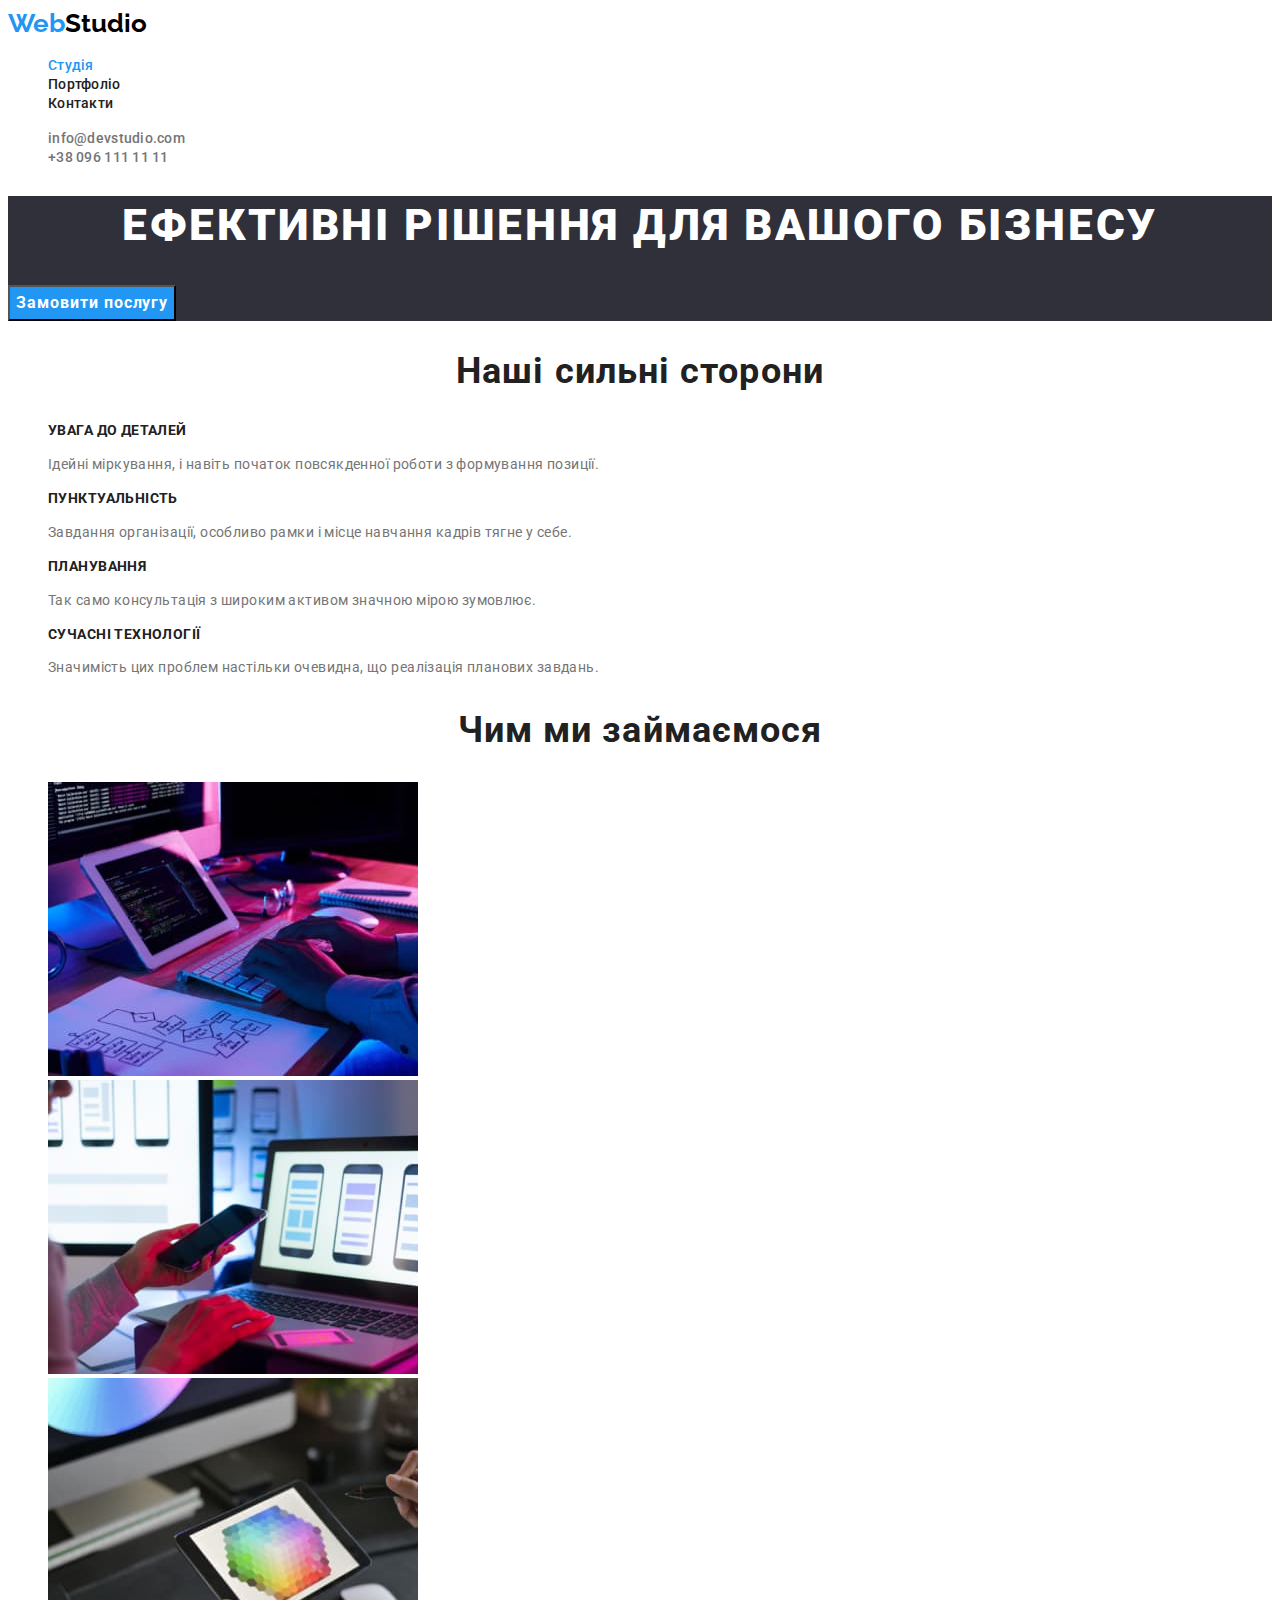
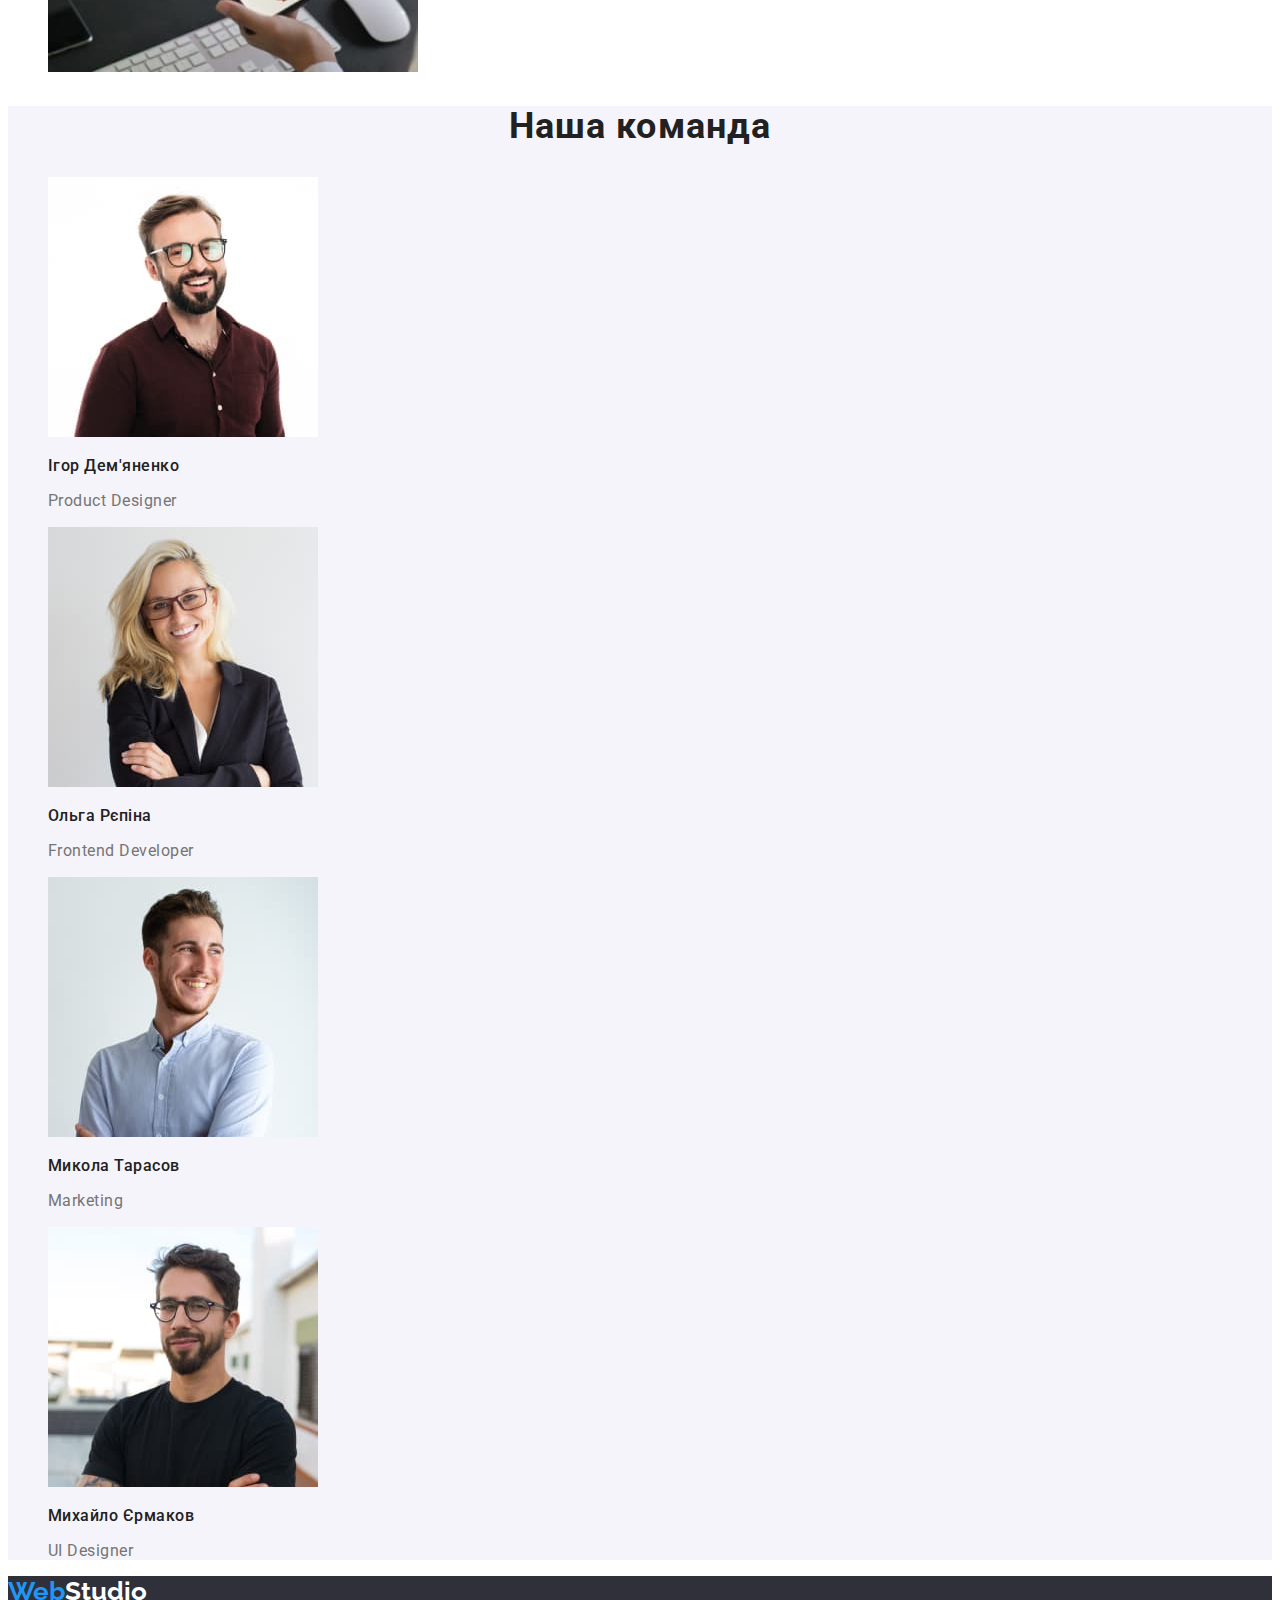
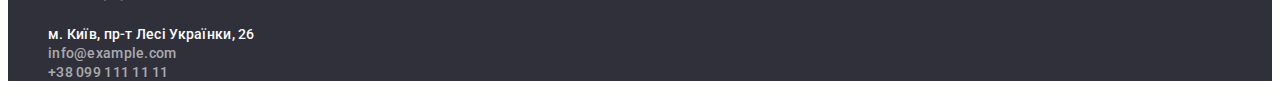
==== index.html @ 5c640a8a "clone" ====
<!DOCTYPE html>
<html lang="uk">
  <head>
    <meta charset="UTF-8" />
    <meta http-equiv="X-UA-Compatible" content="IE=edge" />
    <meta name="viewport" content="width=device-width, initial-scale=1.0" />
    <title>Студія</title>
    <link
      href="https://fonts.googleapis.com/css2?family=Raleway:wght@700&family=Roboto:wght@400;500;700;900&display=swap"
      rel="stylesheet"
    />
    <link rel="stylesheet" href="./css/style.css" />
  </head>
  <body>
    <!-- HEADER -->
    <header class="header">
      <nav class="header-nav">
        <!-- ЛОГО -->
        <a class="logo" href="./index.html"><span class="blue">Web</span>Studio</a>

        <!-- НАВІГАЦІЙНИЙ СПИСОК -->
        <ul class="nav-list">
          <li class="nav-item"><a class="nav-link current" href="">Студія</a></li>
          <li class="nav-item">
            <a class="nav-link" href="./portfolio.html">Портфоліо </a>
          </li>
          <li class="nav-item"><a class="nav-link" href="">Контакти</a></li>
        </ul>
      </nav>

      <!-- ПОСИЛАННЯ АУТЕНТИФІКАЦІЇ -->
      <ul class="auth-list">
        <li class="auth-item">
          <a class="auth-link" href="mailto:info@devstudio.com">info@devstudio.com</a>
        </li>
        <li class="auth-item">
          <a class="auth-link" href="tel:+380961111111">+38 096 111 11 11</a>
        </li>
      </ul>
    </header>
    <!-- HEADER END -->
    <main>
      <!-- ГЕРОЙ -->
      <section class="hero">
        <h1 class="hero-title">Ефективні рішення для вашого бізнесу</h1>
        <button class="hero-button" type="button">Замовити послугу</button>
      </section>

      <!-- СИЛЬНІ СТОРОНИ -->
      <section class="section">
        <h2 class="section-title">Наші сильні сторони</h2>
        <ul class="pros-list">
          <li class="pros-item">
            <h3 class="pros-title">увага до деталей</h3>
            <p class="pros-text">
              Ідейні міркування, і навіть початок повсякденної роботи з формування позиції.
            </p>
          </li>
          <li class="pros-item">
            <h3 class="pros-title">пунктуальність</h3>
            <p class="pros-text">
              Завдання організації, особливо рамки і місце навчання кадрів тягне у себе.
            </p>
          </li>
          <li class="pros-item">
            <h3 class="pros-title">планування</h3>
            <p class="pros-text">Так само консультація з широким активом значною мірою зумовлює.</p>
          </li>
          <li class="pros-item">
            <h3 class="pros-title">сучасні технології</h3>
            <p class="pros-text">
              Значимість цих проблем настільки очевидна, що реалізація планових завдань.
            </p>
          </li>
        </ul>
      </section>

      <!-- ЧИМ ЗАЙМАЄМОСЬ -->
      <section class="section">
        <h2 class="section-title">Чим ми займаємося</h2>
        <ul class="work-list">
          <li class="work-item">
            <img
              class="work-img"
              src="./images/index/keyboard1.jpg"
              alt="Программіст друкує код на клавіатурі"
              width="370"
              height="294"
            />
          </li>
          <li class="work-item">
            <img
              class="work-img"
              src="./images/index/phone-laptop2.jpg"
              alt="Людина тримає смартфон у лівій руці та свайпає по тачпаду правою рукою"
              width="370"
              height="294"
            />
          </li>
          <li class="work-item">
            <img
              class="work-img"
              src="./images/index/table3.jpg"
              alt="Дизайнер тримає планшет в лівій руці та вибирає колір на палітрі стілусом"
              width="370"
              height="294"
            />
          </li>
        </ul>
      </section>

      <!-- НАША КОМАНДА -->
      <section class="section bg-light">
        <h2 class="section-title">Наша команда</h2>
        <ul class="team-list">
          <li class="team-item">
            <img
              class="team-img"
              src="./images/index/igor1.jpg"
              alt="Фото Ігоря Дем'яненко"
              width="270"
              height="260"
            />
            <h3 class="team-title">Ігор Дем'яненко</h3>
            <p class="team-text">Product Designer</p>
          </li>
          <li class="team-item">
            <img
              class="team-img"
              src="./images/index/olga2.jpg"
              alt="Фото Ольги Рєпіної"
              width="270"
              height="260"
            />
            <h3 class="team-title">Ольга Рєпіна</h3>
            <p class="team-text">Frontend Developer</p>
          </li>
          <li class="team-item">
            <img
              class="team-img"
              src="./images/index/mikola3.jpg"
              alt="Фото Миколи Тарасова"
              width="270"
              height="260"
            />
            <h3 class="team-title">Микола Тарасов</h3>
            <p class="team-text">Marketing</p>
          </li>
          <li class="team-item">
            <img
              class="team-img"
              src="./images/index/mihaylo4.jpg"
              alt="Фото Михайла Єрмакова"
              width="270"
              height="260"
            />
            <h3 class="team-title">Михайло Єрмаков</h3>
            <p class="team-text">UI Designer</p>
          </li>
        </ul>
      </section>
    </main>

    <!-- FOOTER -->
    <footer class="footer">
      <a class="logo color-white" href=""><span class="blue">Web</span>Studio</a>
      <address class="footer-address">
        <ul class="nav-list">
          <li class="nav-item">
            <a
              class="nav-link color-white"
              href="https://www.google.com.ua/maps/place/%D0%B1%D1%83%D0%BB.+%D0%9B%D0%B5%D1%81%D0%B8+%D0%A3%D0%BA%D1%80%D0%B0%D0%B8%D0%BD%D0%BA%D0%B8,+26,+%D0%9A%D0%B8%D0%B5%D0%B2,+02000/@50.4265847,30.537711,17.5z/data=!4m5!3m4!1s0x40d4cf0e033ecbe9:0x57a4dffefec77da0!8m2!3d50.4265807!4d30.5383858?hl=ru"
              >м. Київ, пр-т Лесі Українки, 26
            </a>
          </li>
          <li class="nav-item">
            <a class="nav-link color-rgba" href="mailto:info@example.com">info@example.com</a>
          </li>
          <li class="nav-item">
            <a class="nav-link color-rgba" href="tel:+380991111111">+38 099 111 11 11</a>
          </li>
        </ul>
      </address>
    </footer>
    <!-- FOOTER END-->
  </body>
</html>
---- css/style.css ----
:root {
  --main-color: #212121;
  --secondary-color: #757575;
  --active-color: #2196f3;
  --white-color: #ffffff;
  --link-color-rgba: rgba(255, 255, 255, 0.6);
  --bg-dark: #2f303a;
  --bg-light: #f5f4fa;
}
body {
  color: var(--main-color);
  font-family: 'Roboto', sans-serif;
}

/* INDEX.HTML */

/* HEADER */
.header {
}
.header-nav {
}
.logo {
  color: #000000;
  font-family: 'Raleway', sans-serif;

  font-weight: 700;
  font-size: 26px;
  line-height: 1.2;

  text-decoration: none;
}
.blue {
  color: var(--active-color);
}
.nav-list {
  list-style: none;
}
.nav-item {
}
.nav-link {
  font-weight: 500;
  font-size: 14px;
  line-height: 1.15;
  letter-spacing: 0.02em;

  color: var(--main-color);

  text-decoration: none;
}
.nav-list .nav-link.current {
  color: var(--active-color);
}
.nav-link:hover,
.nav-link:focus {
  color: var(--active-color);
}
.auth-list {
  list-style: none;
}
.auth-item {
}
.auth-link {
  font-weight: 500;
  font-size: 14px;
  line-height: 1.14;
  letter-spacing: 0.02em;

  color: var(--secondary-color);

  text-decoration: none;
}
.auth-link:hover,
.auth-link:focus {
  color: var(--active-color);
}

/* ГЕРОЙ */
.hero {
  background-color: var(--bg-dark);
}
.hero-title {
  font-weight: 900;
  font-size: 44px;
  line-height: 1.36;

  text-align: center;
  letter-spacing: 0.06em;
  text-transform: uppercase;

  color: var(--white-color);
}
.hero-button {
  font-family: inherit;
  font-weight: 700;
  font-size: 16px;
  line-height: 1.9;
  letter-spacing: 0.06em;

  color: var(--white-color);
  background-color: var(--active-color);

  cursor: pointer;
}

/* СИЛЬНІ СТОРОНИ */

/* яке повторюється */
.section {
}
.section-title {
  font-weight: 700;
  font-size: 36px;
  line-height: 1.16;
  text-align: center;
  letter-spacing: 0.03em;
}
/* ////яке повторюється */

.pros-list {
  list-style: none;
}
.pros-item {
}
.pros-title {
  font-weight: 700;
  font-size: 14px;
  line-height: 1.14;
  letter-spacing: 0.03em;
  text-transform: uppercase;
}
.pros-text {
  font-size: 14px;
  line-height: 1.71;

  letter-spacing: 0.03em;

  color: var(--secondary-color);
}

/* ЧИМ ЗАЙМАЄМОСЬ */
.work-list {
  list-style: none;
}
.work-item {
}
.work-img {
}

/* НАША КОМАНДА */
.bg-light {
  background-color: var(--bg-light);
}
.team-list {
  list-style: none;
}
.team-item {
}
.team-img {
}
.team-title {
  font-weight: 500;
  font-size: 16px;
  line-height: 1.18;
  letter-spacing: 0.03em;
}
.team-text {
  font-size: 16px;
  line-height: 1.18;
  letter-spacing: 0.03em;

  color: var(--secondary-color);
}

/* FOOTER */

.footer {
  background-color: var(--bg-dark);
}
.color-white {
  color: var(--white-color);
}
.color-rgba {
  color: var(--link-color-rgba);
}
.footer-address {
  font-style: normal;
}
/* END ///INDEX.HTML */

/* PORTFOLIO.HTML */

/* Фільтр */

.filter-list {
  list-style: none;
}
.filter-item {
}
.filter-btn {
  font-family: inherit;
  font-weight: 500;
  font-size: 16px;
  line-height: 1.62;

  background-color: var(--bg-light);

  text-align: center;
  letter-spacing: 0.03em;

  cursor: pointer;
}
.filter-btn:hover,
.filter-btn:focus {
  color: var(--white-color);
  background-color: var(--active-color);
}
/* Приклади проектів */
.projects-list {
  list-style: none;
}
.projects-item {
}
.projects-link {
  font-weight: 700;
  font-size: 18px;
  line-height: 2;

  letter-spacing: 0.06em;
  text-decoration: none;

  color: var(--main-color);
}
.projects-img {
}
.projects-title {
  font-weight: 700;
  font-size: 18px;
  line-height: 2;

  letter-spacing: 0.06em;
}
.projects-text {
  font-weight: 400;
  font-size: 16px;
  line-height: 1.9;

  letter-spacing: 0.03em;

  color: var(--secondary-color);
}
/* END //PORTFOLIO.HTML */
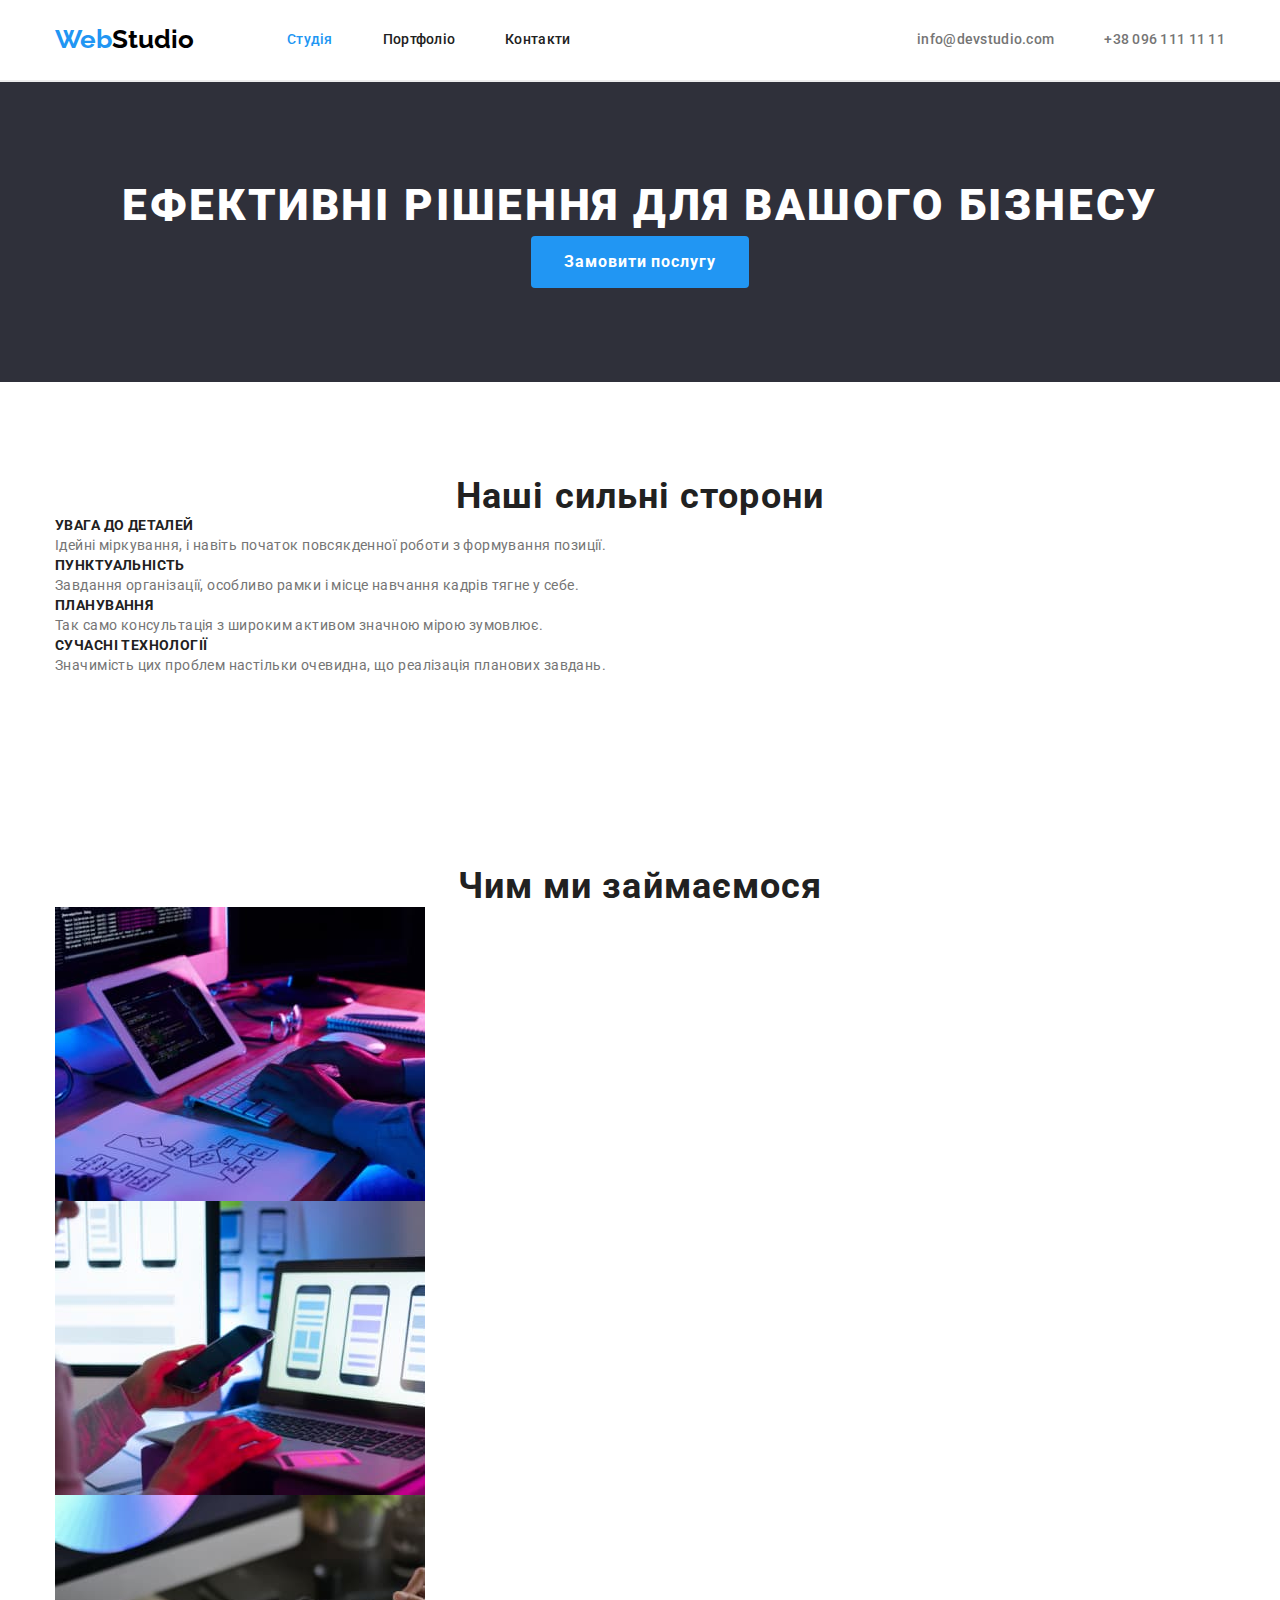
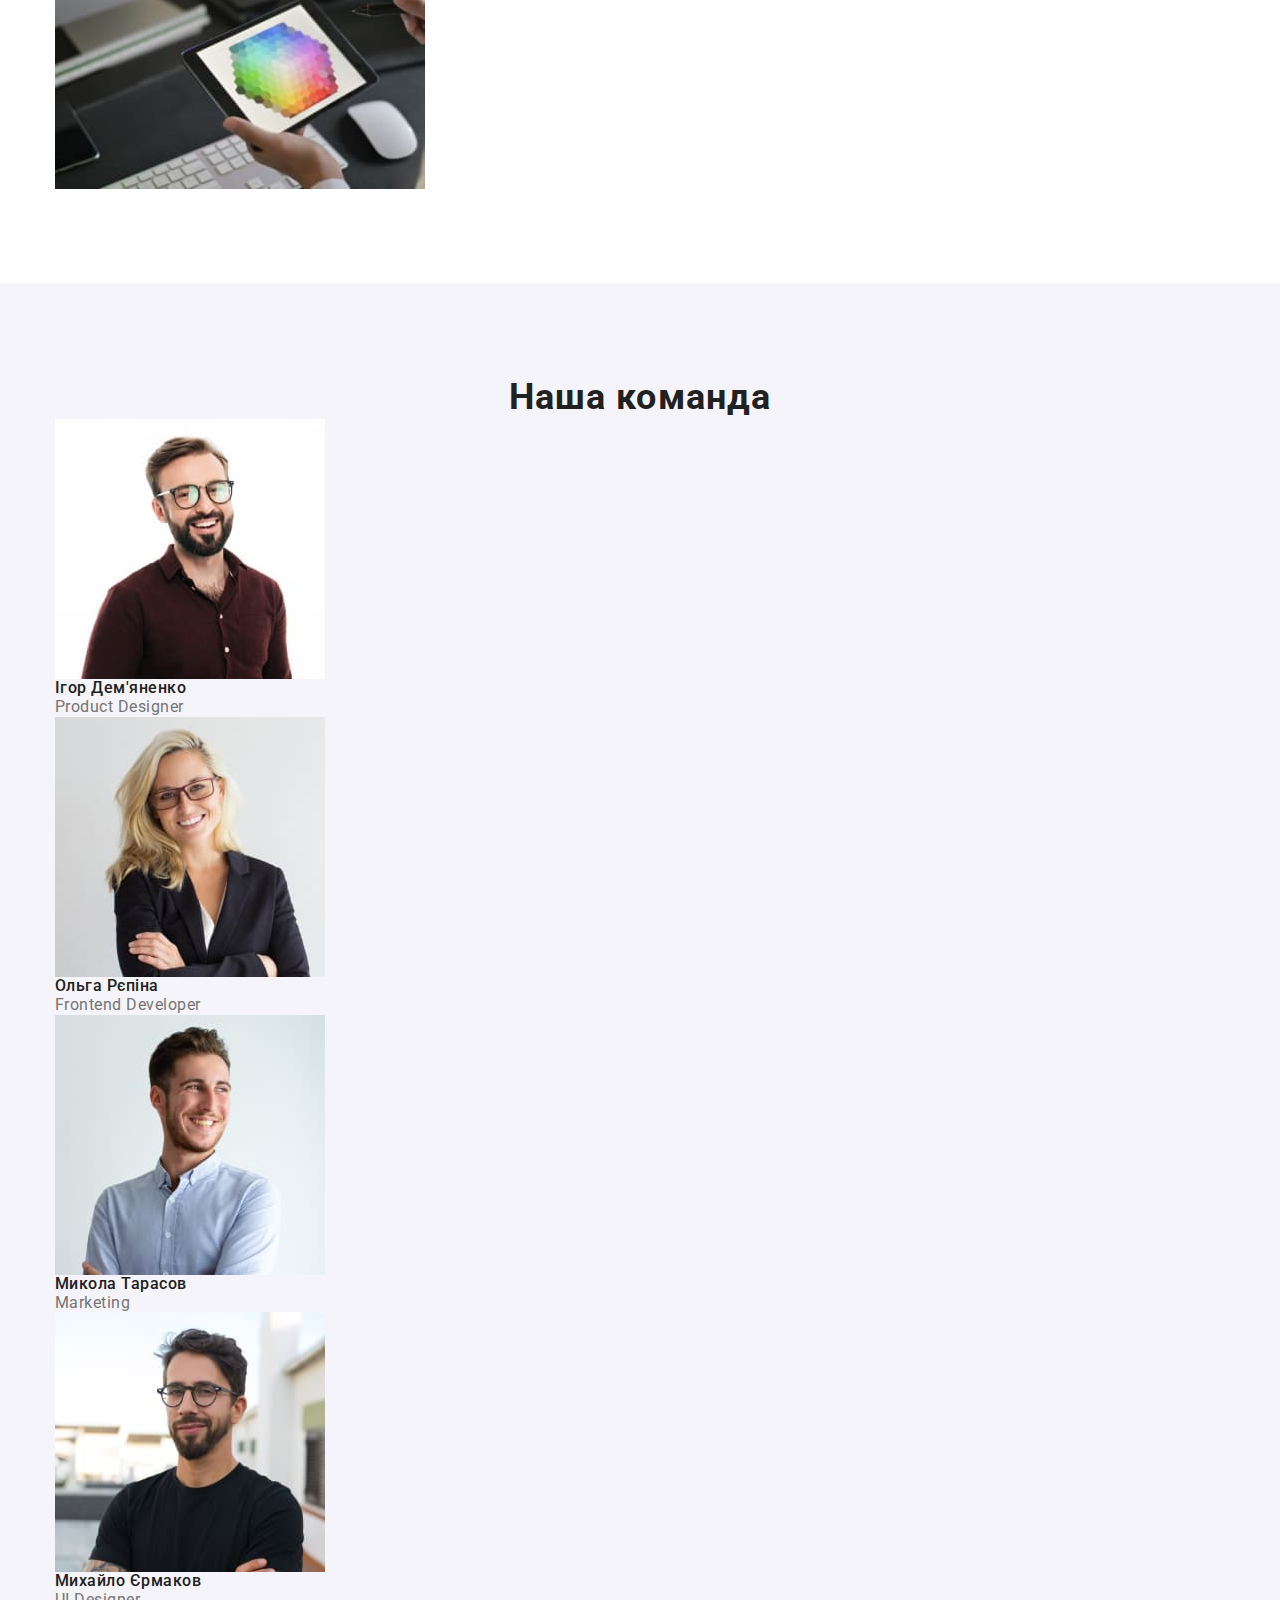
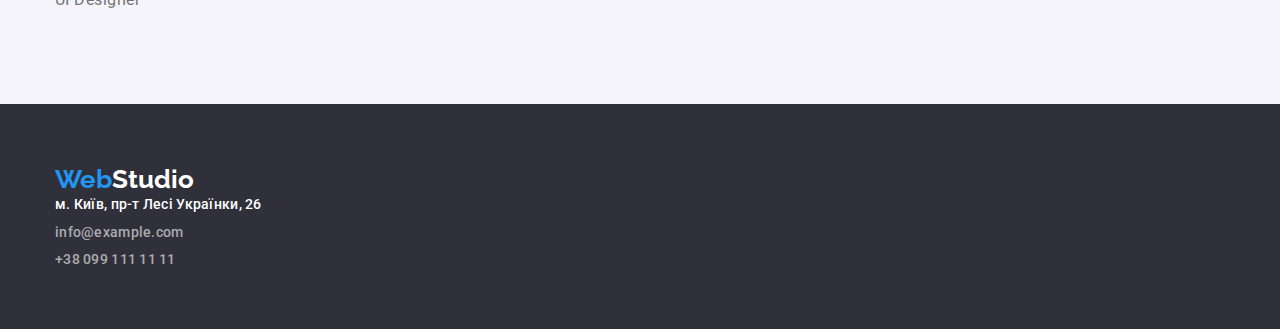
==== commit 6200326a: "starting hw 3" ====
--- a/index.html
+++ b/index.html
@@ -9,178 +9,200 @@
       href="https://fonts.googleapis.com/css2?family=Raleway:wght@700&family=Roboto:wght@400;500;700;900&display=swap"
       rel="stylesheet"
     />
+    <link
+      rel="stylesheet"
+      href="https://cdnjs.cloudflare.com/ajax/libs/modern-normalize/1.1.0/modern-normalize.min.css"
+    />
     <link rel="stylesheet" href="./css/style.css" />
   </head>
   <body>
     <!-- HEADER -->
     <header class="header">
-      <nav class="header-nav">
-        <!-- ЛОГО -->
-        <a class="logo" href="./index.html"><span class="blue">Web</span>Studio</a>
-
-        <!-- НАВІГАЦІЙНИЙ СПИСОК -->
-        <ul class="nav-list">
-          <li class="nav-item"><a class="nav-link current" href="">Студія</a></li>
-          <li class="nav-item">
-            <a class="nav-link" href="./portfolio.html">Портфоліо </a>
-          </li>
-          <li class="nav-item"><a class="nav-link" href="">Контакти</a></li>
-        </ul>
-      </nav>
-
-      <!-- ПОСИЛАННЯ АУТЕНТИФІКАЦІЇ -->
-      <ul class="auth-list">
-        <li class="auth-item">
-          <a class="auth-link" href="mailto:info@devstudio.com">info@devstudio.com</a>
-        </li>
-        <li class="auth-item">
-          <a class="auth-link" href="tel:+380961111111">+38 096 111 11 11</a>
-        </li>
-      </ul>
+      <!-- КОНТЕЙНЕР -->
+      <div class="container">
+        <div class="header-flex">
+          <nav class="header-nav">
+            <!-- ЛОГО -->
+            <a class="logo" href="./index.html"><span class="blue">Web</span>Studio</a>
+
+            <!-- НАВІГАЦІЙНИЙ СПИСОК -->
+            <ul class="nav-list">
+              <li class="nav-item"><a class="nav-link current" href="">Студія</a></li>
+              <li class="nav-item">
+                <a class="nav-link" href="./portfolio.html">Портфоліо</a>
+              </li>
+              <li class="nav-item"><a class="nav-link" href="">Контакти</a></li>
+            </ul>
+          </nav>
+
+          <!-- ПОСИЛАННЯ АУТЕНТИФІКАЦІЇ -->
+          <ul class="auth-list">
+            <li class="auth-item">
+              <a class="auth-link" href="mailto:info@devstudio.com">info@devstudio.com</a>
+            </li>
+            <li class="auth-item">
+              <a class="auth-link" href="tel:+380961111111">+38 096 111 11 11</a>
+            </li>
+          </ul>
+        </div>
+      </div>
+      <div class="header-line"></div>
     </header>
     <!-- HEADER END -->
     <main>
       <!-- ГЕРОЙ -->
-      <section class="hero">
-        <h1 class="hero-title">Ефективні рішення для вашого бізнесу</h1>
-        <button class="hero-button" type="button">Замовити послугу</button>
+      <section class="hero section">
+        <div class="container">
+          <h1 class="hero-title">Ефективні рішення для вашого бізнесу</h1>
+          <button class="hero-button" type="button">Замовити послугу</button>
+        </div>
       </section>
 
       <!-- СИЛЬНІ СТОРОНИ -->
       <section class="section">
-        <h2 class="section-title">Наші сильні сторони</h2>
-        <ul class="pros-list">
-          <li class="pros-item">
-            <h3 class="pros-title">увага до деталей</h3>
-            <p class="pros-text">
-              Ідейні міркування, і навіть початок повсякденної роботи з формування позиції.
-            </p>
-          </li>
-          <li class="pros-item">
-            <h3 class="pros-title">пунктуальність</h3>
-            <p class="pros-text">
-              Завдання організації, особливо рамки і місце навчання кадрів тягне у себе.
-            </p>
-          </li>
-          <li class="pros-item">
-            <h3 class="pros-title">планування</h3>
-            <p class="pros-text">Так само консультація з широким активом значною мірою зумовлює.</p>
-          </li>
-          <li class="pros-item">
-            <h3 class="pros-title">сучасні технології</h3>
-            <p class="pros-text">
-              Значимість цих проблем настільки очевидна, що реалізація планових завдань.
-            </p>
-          </li>
-        </ul>
+        <div class="container">
+          <h2 class="section-title">Наші сильні сторони</h2>
+          <ul class="pros-list">
+            <li class="pros-item">
+              <h3 class="pros-title">увага до деталей</h3>
+              <p class="pros-text">
+                Ідейні міркування, і навіть початок повсякденної роботи з формування позиції.
+              </p>
+            </li>
+            <li class="pros-item">
+              <h3 class="pros-title">пунктуальність</h3>
+              <p class="pros-text">
+                Завдання організації, особливо рамки і місце навчання кадрів тягне у себе.
+              </p>
+            </li>
+            <li class="pros-item">
+              <h3 class="pros-title">планування</h3>
+              <p class="pros-text">
+                Так само консультація з широким активом значною мірою зумовлює.
+              </p>
+            </li>
+            <li class="pros-item">
+              <h3 class="pros-title">сучасні технології</h3>
+              <p class="pros-text">
+                Значимість цих проблем настільки очевидна, що реалізація планових завдань.
+              </p>
+            </li>
+          </ul>
+        </div>
       </section>
 
       <!-- ЧИМ ЗАЙМАЄМОСЬ -->
       <section class="section">
-        <h2 class="section-title">Чим ми займаємося</h2>
-        <ul class="work-list">
-          <li class="work-item">
-            <img
-              class="work-img"
-              src="./images/index/keyboard1.jpg"
-              alt="Программіст друкує код на клавіатурі"
-              width="370"
-              height="294"
-            />
-          </li>
-          <li class="work-item">
-            <img
-              class="work-img"
-              src="./images/index/phone-laptop2.jpg"
-              alt="Людина тримає смартфон у лівій руці та свайпає по тачпаду правою рукою"
-              width="370"
-              height="294"
-            />
-          </li>
-          <li class="work-item">
-            <img
-              class="work-img"
-              src="./images/index/table3.jpg"
-              alt="Дизайнер тримає планшет в лівій руці та вибирає колір на палітрі стілусом"
-              width="370"
-              height="294"
-            />
-          </li>
-        </ul>
+        <div class="container">
+          <h2 class="section-title">Чим ми займаємося</h2>
+          <ul class="work-list">
+            <li class="work-item">
+              <img
+                class="work-img"
+                src="./images/index/keyboard1.jpg"
+                alt="Программіст друкує код на клавіатурі"
+                width="370"
+                height="294"
+              />
+            </li>
+            <li class="work-item">
+              <img
+                class="work-img"
+                src="./images/index/phone-laptop2.jpg"
+                alt="Людина тримає смартфон у лівій руці та свайпає по тачпаду правою рукою"
+                width="370"
+                height="294"
+              />
+            </li>
+            <li class="work-item">
+              <img
+                class="work-img"
+                src="./images/index/table3.jpg"
+                alt="Дизайнер тримає планшет в лівій руці та вибирає колір на палітрі стілусом"
+                width="370"
+                height="294"
+              />
+            </li>
+          </ul>
+        </div>
       </section>
 
       <!-- НАША КОМАНДА -->
       <section class="section bg-light">
-        <h2 class="section-title">Наша команда</h2>
-        <ul class="team-list">
-          <li class="team-item">
-            <img
-              class="team-img"
-              src="./images/index/igor1.jpg"
-              alt="Фото Ігоря Дем'яненко"
-              width="270"
-              height="260"
-            />
-            <h3 class="team-title">Ігор Дем'яненко</h3>
-            <p class="team-text">Product Designer</p>
-          </li>
-          <li class="team-item">
-            <img
-              class="team-img"
-              src="./images/index/olga2.jpg"
-              alt="Фото Ольги Рєпіної"
-              width="270"
-              height="260"
-            />
-            <h3 class="team-title">Ольга Рєпіна</h3>
-            <p class="team-text">Frontend Developer</p>
-          </li>
-          <li class="team-item">
-            <img
-              class="team-img"
-              src="./images/index/mikola3.jpg"
-              alt="Фото Миколи Тарасова"
-              width="270"
-              height="260"
-            />
-            <h3 class="team-title">Микола Тарасов</h3>
-            <p class="team-text">Marketing</p>
-          </li>
-          <li class="team-item">
-            <img
-              class="team-img"
-              src="./images/index/mihaylo4.jpg"
-              alt="Фото Михайла Єрмакова"
-              width="270"
-              height="260"
-            />
-            <h3 class="team-title">Михайло Єрмаков</h3>
-            <p class="team-text">UI Designer</p>
-          </li>
-        </ul>
+        <div class="container">
+          <h2 class="section-title">Наша команда</h2>
+          <ul class="team-list">
+            <li class="team-item">
+              <img
+                class="team-img"
+                src="./images/index/igor1.jpg"
+                alt="Фото Ігоря Дем'яненко"
+                width="270"
+                height="260"
+              />
+              <h3 class="team-title">Ігор Дем'яненко</h3>
+              <p class="team-text">Product Designer</p>
+            </li>
+            <li class="team-item">
+              <img
+                class="team-img"
+                src="./images/index/olga2.jpg"
+                alt="Фото Ольги Рєпіної"
+                width="270"
+                height="260"
+              />
+              <h3 class="team-title">Ольга Рєпіна</h3>
+              <p class="team-text">Frontend Developer</p>
+            </li>
+            <li class="team-item">
+              <img
+                class="team-img"
+                src="./images/index/mikola3.jpg"
+                alt="Фото Миколи Тарасова"
+                width="270"
+                height="260"
+              />
+              <h3 class="team-title">Микола Тарасов</h3>
+              <p class="team-text">Marketing</p>
+            </li>
+            <li class="team-item">
+              <img
+                class="team-img"
+                src="./images/index/mihaylo4.jpg"
+                alt="Фото Михайла Єрмакова"
+                width="270"
+                height="260"
+              />
+              <h3 class="team-title">Михайло Єрмаков</h3>
+              <p class="team-text">UI Designer</p>
+            </li>
+          </ul>
+        </div>
       </section>
     </main>
 
     <!-- FOOTER -->
     <footer class="footer">
-      <a class="logo color-white" href=""><span class="blue">Web</span>Studio</a>
-      <address class="footer-address">
-        <ul class="nav-list">
-          <li class="nav-item">
-            <a
-              class="nav-link color-white"
-              href="https://www.google.com.ua/maps/place/%D0%B1%D1%83%D0%BB.+%D0%9B%D0%B5%D1%81%D0%B8+%D0%A3%D0%BA%D1%80%D0%B0%D0%B8%D0%BD%D0%BA%D0%B8,+26,+%D0%9A%D0%B8%D0%B5%D0%B2,+02000/@50.4265847,30.537711,17.5z/data=!4m5!3m4!1s0x40d4cf0e033ecbe9:0x57a4dffefec77da0!8m2!3d50.4265807!4d30.5383858?hl=ru"
-              >м. Київ, пр-т Лесі Українки, 26
-            </a>
-          </li>
-          <li class="nav-item">
-            <a class="nav-link color-rgba" href="mailto:info@example.com">info@example.com</a>
-          </li>
-          <li class="nav-item">
-            <a class="nav-link color-rgba" href="tel:+380991111111">+38 099 111 11 11</a>
-          </li>
-        </ul>
-      </address>
+      <div class="container">
+        <a class="logo color-white" href=""><span class="blue">Web</span>Studio</a>
+        <address class="footer-address">
+          <ul class="nav-list list-block">
+            <li class="nav-item">
+              <a
+                class="nav-link color-white"
+                href="https://www.google.com.ua/maps/place/%D0%B1%D1%83%D0%BB.+%D0%9B%D0%B5%D1%81%D0%B8+%D0%A3%D0%BA%D1%80%D0%B0%D0%B8%D0%BD%D0%BA%D0%B8,+26,+%D0%9A%D0%B8%D0%B5%D0%B2,+02000/@50.4265847,30.537711,17.5z/data=!4m5!3m4!1s0x40d4cf0e033ecbe9:0x57a4dffefec77da0!8m2!3d50.4265807!4d30.5383858?hl=ru"
+                >м. Київ, пр-т Лесі Українки, 26
+              </a>
+            </li>
+            <li class="nav-item">
+              <a class="nav-link color-rgba" href="mailto:info@example.com">info@example.com</a>
+            </li>
+            <li class="nav-item">
+              <a class="nav-link color-rgba" href="tel:+380991111111">+38 099 111 11 11</a>
+            </li>
+          </ul>
+        </address>
+      </div>
     </footer>
     <!-- FOOTER END-->
   </body>
--- a/css/style.css
+++ b/css/style.css
@@ -6,18 +6,60 @@
   --link-color-rgba: rgba(255, 255, 255, 0.6);
   --bg-dark: #2f303a;
   --bg-light: #f5f4fa;
+  --border-color: #eeeeee;
+  --header-line: #ececec;
 }
 body {
   color: var(--main-color);
   font-family: 'Roboto', sans-serif;
 }
-
+h1,
+h2,
+h3,
+h4,
+h5,
+h6,
+ul,
+p {
+  margin: 0;
+  padding: 0;
+}
+img {
+  display: block;
+}
+.visually-hidden {
+  position: absolute;
+  white-space: nowrap;
+  width: 1px;
+  height: 1px;
+  overflow: hidden;
+  border: 0;
+  padding: 0;
+  clip: rect(0 0 0 0);
+  clip-path: inset(50%);
+  margin: -1px;
+}
 /* INDEX.HTML */
 
 /* HEADER */
 .header {
 }
+/* КОНТЕЙНЕР  */
+.container {
+  width: 1200px;
+  margin: 0 auto;
+  padding: 0 15px;
+}
+.header-flex {
+  display: flex;
+  justify-content: space-between;
+  align-items: center;
+  padding-top: 24px;
+  padding-bottom: 25px;
+}
 .header-nav {
+  display: flex;
+  align-items: center;
 }
 .logo {
   color: #000000;
@@ -33,9 +75,17 @@
   color: var(--active-color);
 }
 .nav-list {
+  display: flex;
+
+  margin-left: 93px;
+
   list-style: none;
 }
 .nav-item {
+  margin-left: 50px;
+}
+.nav-item:first-child {
+  margin-left: 0;
 }
 .nav-link {
   font-weight: 500;
@@ -55,9 +105,15 @@
   color: var(--active-color);
 }
 .auth-list {
+  display: flex;
+  align-items: center;
+
   list-style: none;
 }
 .auth-item {
+}
+.auth-item + .auth-item {
+  margin-left: 50px;
 }
 .auth-link {
   font-weight: 500;
@@ -73,17 +129,20 @@
 .auth-link:focus {
   color: var(--active-color);
 }
+.header-line {
+  border: 1px solid var(--header-line);
+}
 
 /* ГЕРОЙ */
 .hero {
   background-color: var(--bg-dark);
+  text-align: center;
 }
 .hero-title {
   font-weight: 900;
   font-size: 44px;
   line-height: 1.36;
 
-  text-align: center;
   letter-spacing: 0.06em;
   text-transform: uppercase;
 
@@ -99,6 +158,11 @@
   color: var(--white-color);
   background-color: var(--active-color);
 
+  padding: 10px 32px;
+  min-width: 216px;
+  border-radius: 4px;
+  border: 1px solid transparent;
+
   cursor: pointer;
 }
 
@@ -106,6 +170,7 @@
 
 /* яке повторюється */
 .section {
+  padding: 94px 0;
 }
 .section-title {
   font-weight: 700;
@@ -175,6 +240,7 @@
 
 .footer {
   background-color: var(--bg-dark);
+  padding: 60px 0;
 }
 .color-white {
   color: var(--white-color);
@@ -185,6 +251,21 @@
 .footer-address {
   font-style: normal;
 }
+.list-block {
+  display: block;
+  margin-left: 0;
+}
+.list-block > .nav-item {
+  margin-left: 0;
+  margin-bottom: 9px;
+}
+.list-block > .nav-item:last-child {
+  margin-bottom: 0;
+}
+.margin-logo {
+  display: inline-block;
+  margin-bottom: 20px;
+}
 /* END ///INDEX.HTML */
 
 /* PORTFOLIO.HTML */
@@ -192,9 +273,17 @@
 /* Фільтр */
 
 .filter-list {
+  display: flex;
+  justify-content: center;
+  margin-bottom: 50px;
+
   list-style: none;
 }
 .filter-item {
+  display: inline-block;
+}
+.filter-item + .filter-item {
+  margin-left: 8px;
 }
 .filter-btn {
   font-family: inherit;
@@ -206,6 +295,10 @@
 
   text-align: center;
   letter-spacing: 0.03em;
+
+  border: 1px solid transparent;
+  border-radius: 4px;
+  padding: 6px 22px;
 
   cursor: pointer;
 }
@@ -213,12 +306,32 @@
 .filter-btn:focus {
   color: var(--white-color);
   background-color: var(--active-color);
+
+  border: 1px solid var(--active-color);
+  /* padding: 6px 25px; */
 }
 /* Приклади проектів */
 .projects-list {
+  display: flex;
+  flex-wrap: wrap;
+
   list-style: none;
 }
 .projects-item {
+  width: calc((100% - 60px) / 3);
+  margin-right: 30px;
+  margin-bottom: 30px;
+}
+.projects-border {
+  border-bottom: 1px solid var(--border-color);
+  border-right: 1px solid var(--border-color);
+  border-left: 1px solid var(--border-color);
+}
+.projects-item:nth-child(3n) {
+  margin-right: 0;
+}
+.projects-item:nth-last-child(-n + 3) {
+  margin-bottom: 0px;
 }
 .projects-link {
   font-weight: 700;
@@ -236,15 +349,20 @@
   font-weight: 700;
   font-size: 18px;
   line-height: 2;
-
   letter-spacing: 0.06em;
+
+  padding-top: 20px;
+  padding-bottom: 4px;
+  padding-left: 24px;
 }
 .projects-text {
   font-weight: 400;
   font-size: 16px;
   line-height: 1.9;
-
-  letter-spacing: 0.03em;
+  letter-spacing: 0.03em;
+
+  padding-left: 24px;
+  padding-bottom: 20px;
 
   color: var(--secondary-color);
 }
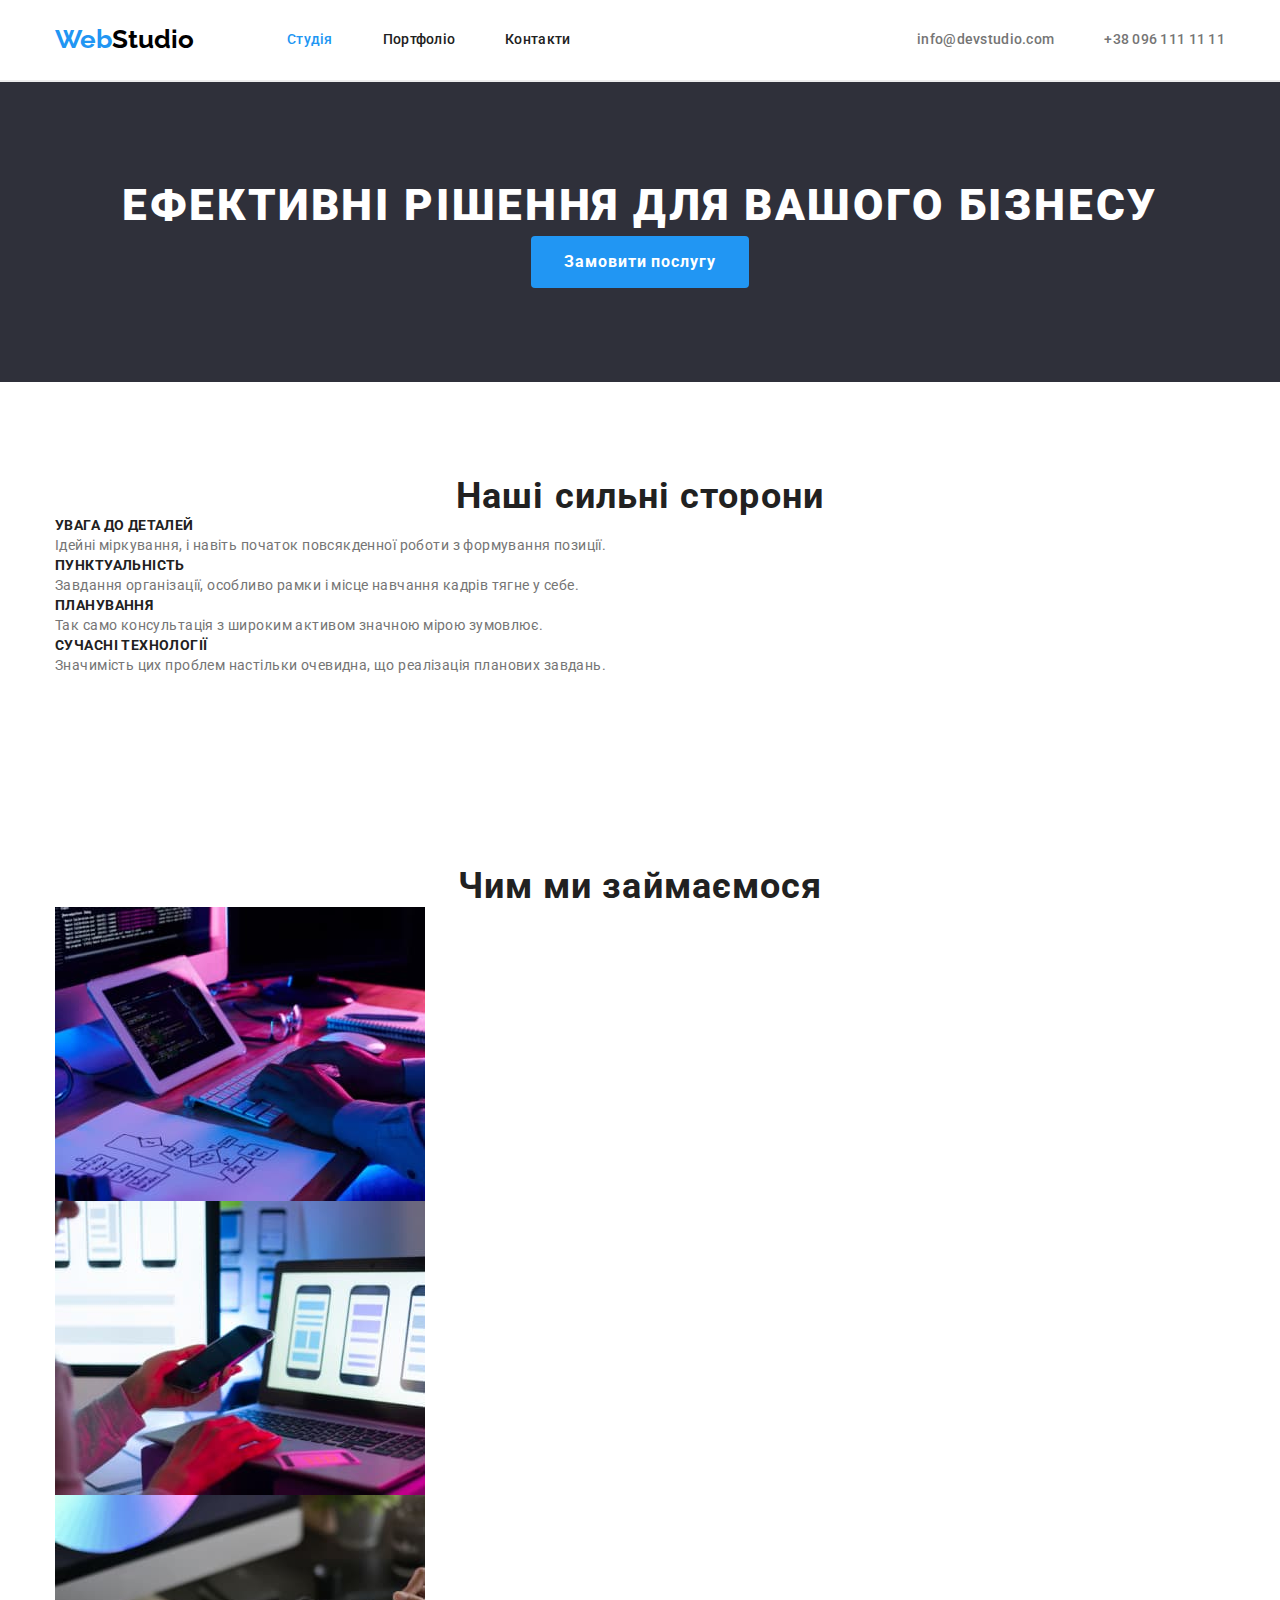
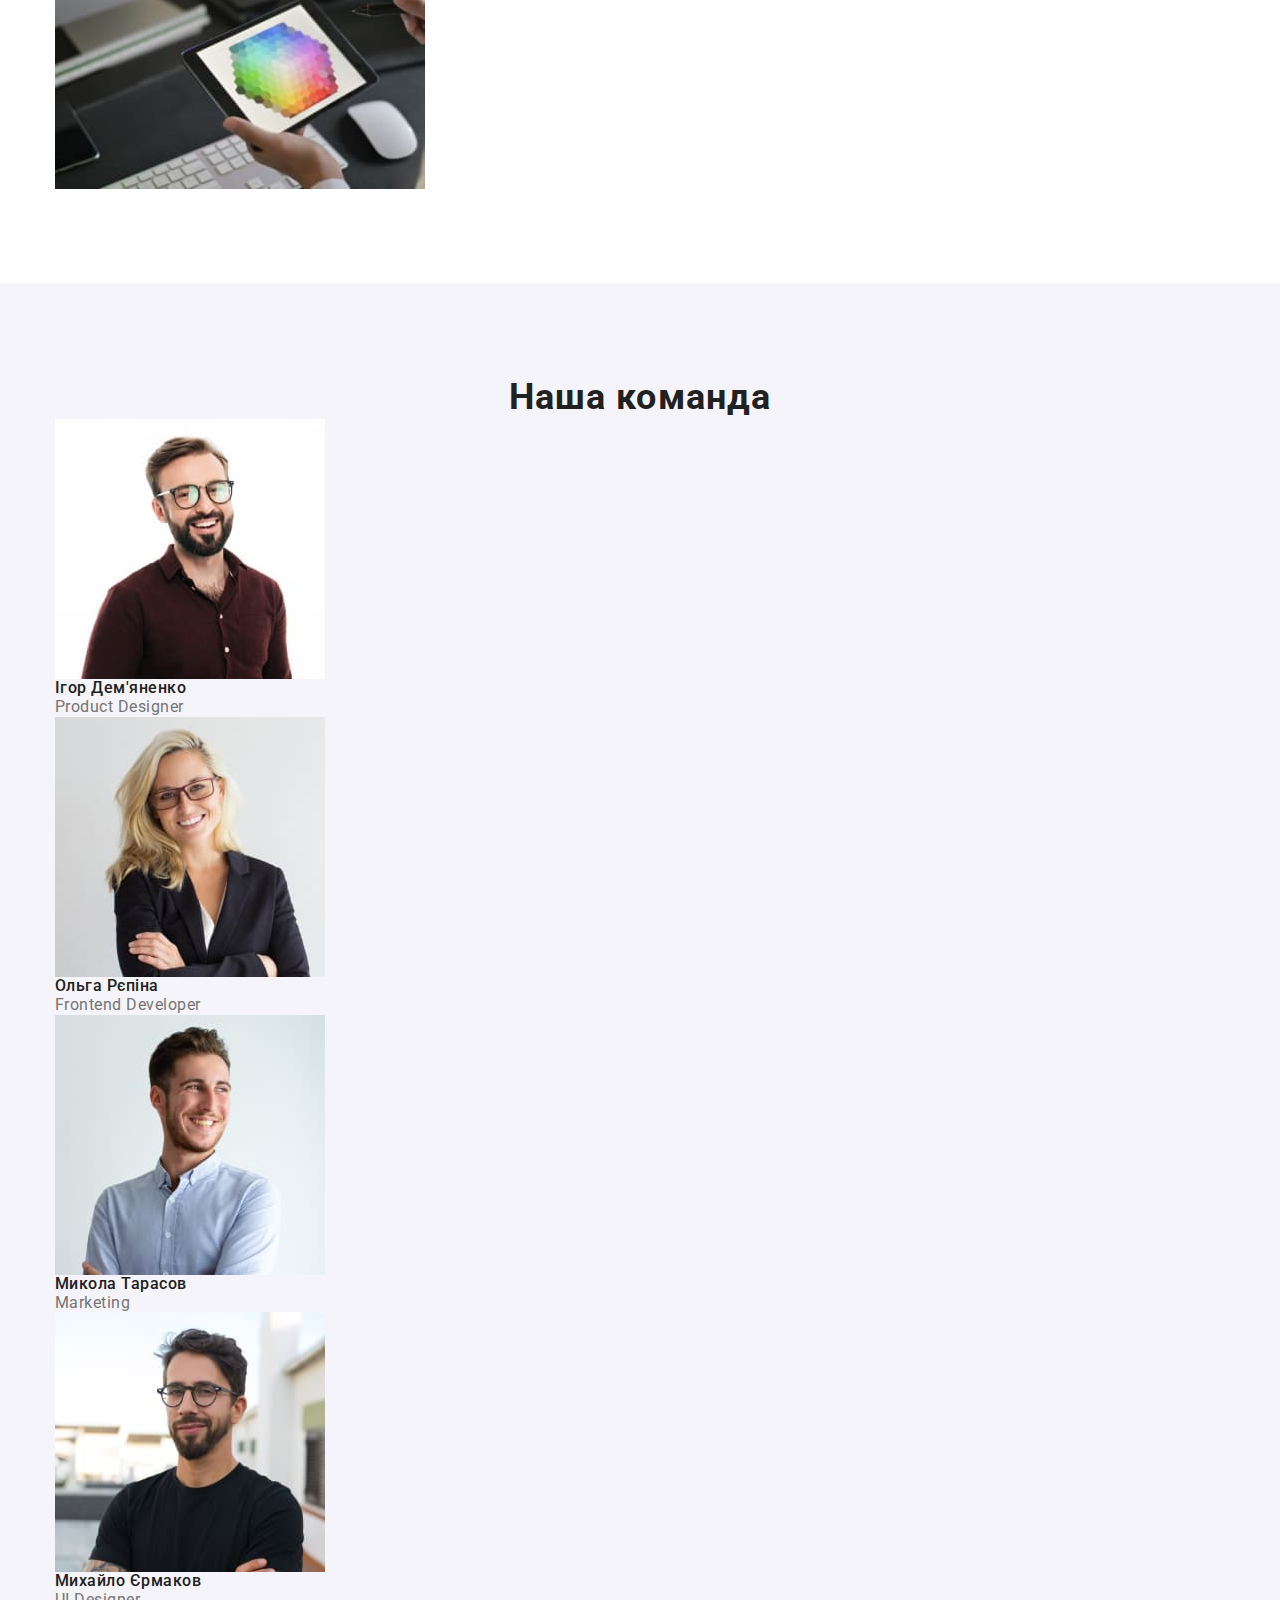
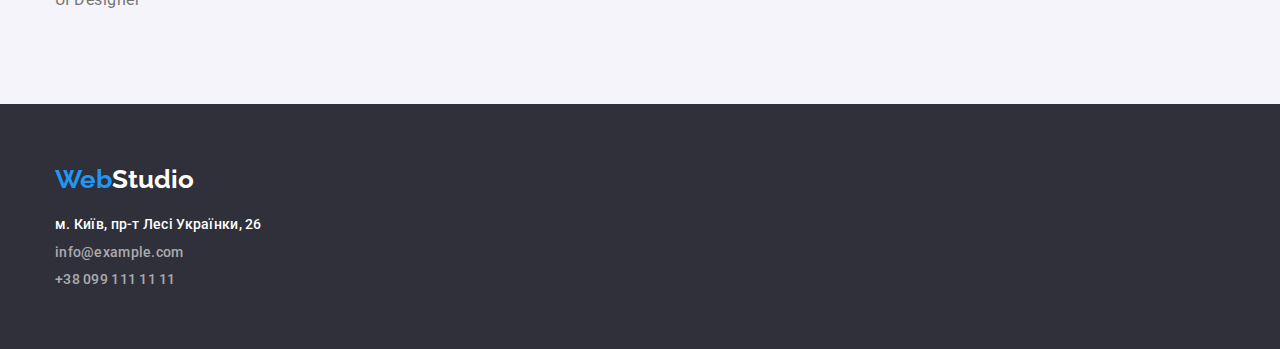
==== commit c8bf21a4: "margin-logo" ====
--- a/index.html
+++ b/index.html
@@ -184,7 +184,7 @@
     <!-- FOOTER -->
     <footer class="footer">
       <div class="container">
-        <a class="logo color-white" href=""><span class="blue">Web</span>Studio</a>
+        <a class="logo color-white margin-logo" href=""><span class="blue">Web</span>Studio</a>
         <address class="footer-address">
           <ul class="nav-list list-block">
             <li class="nav-item">
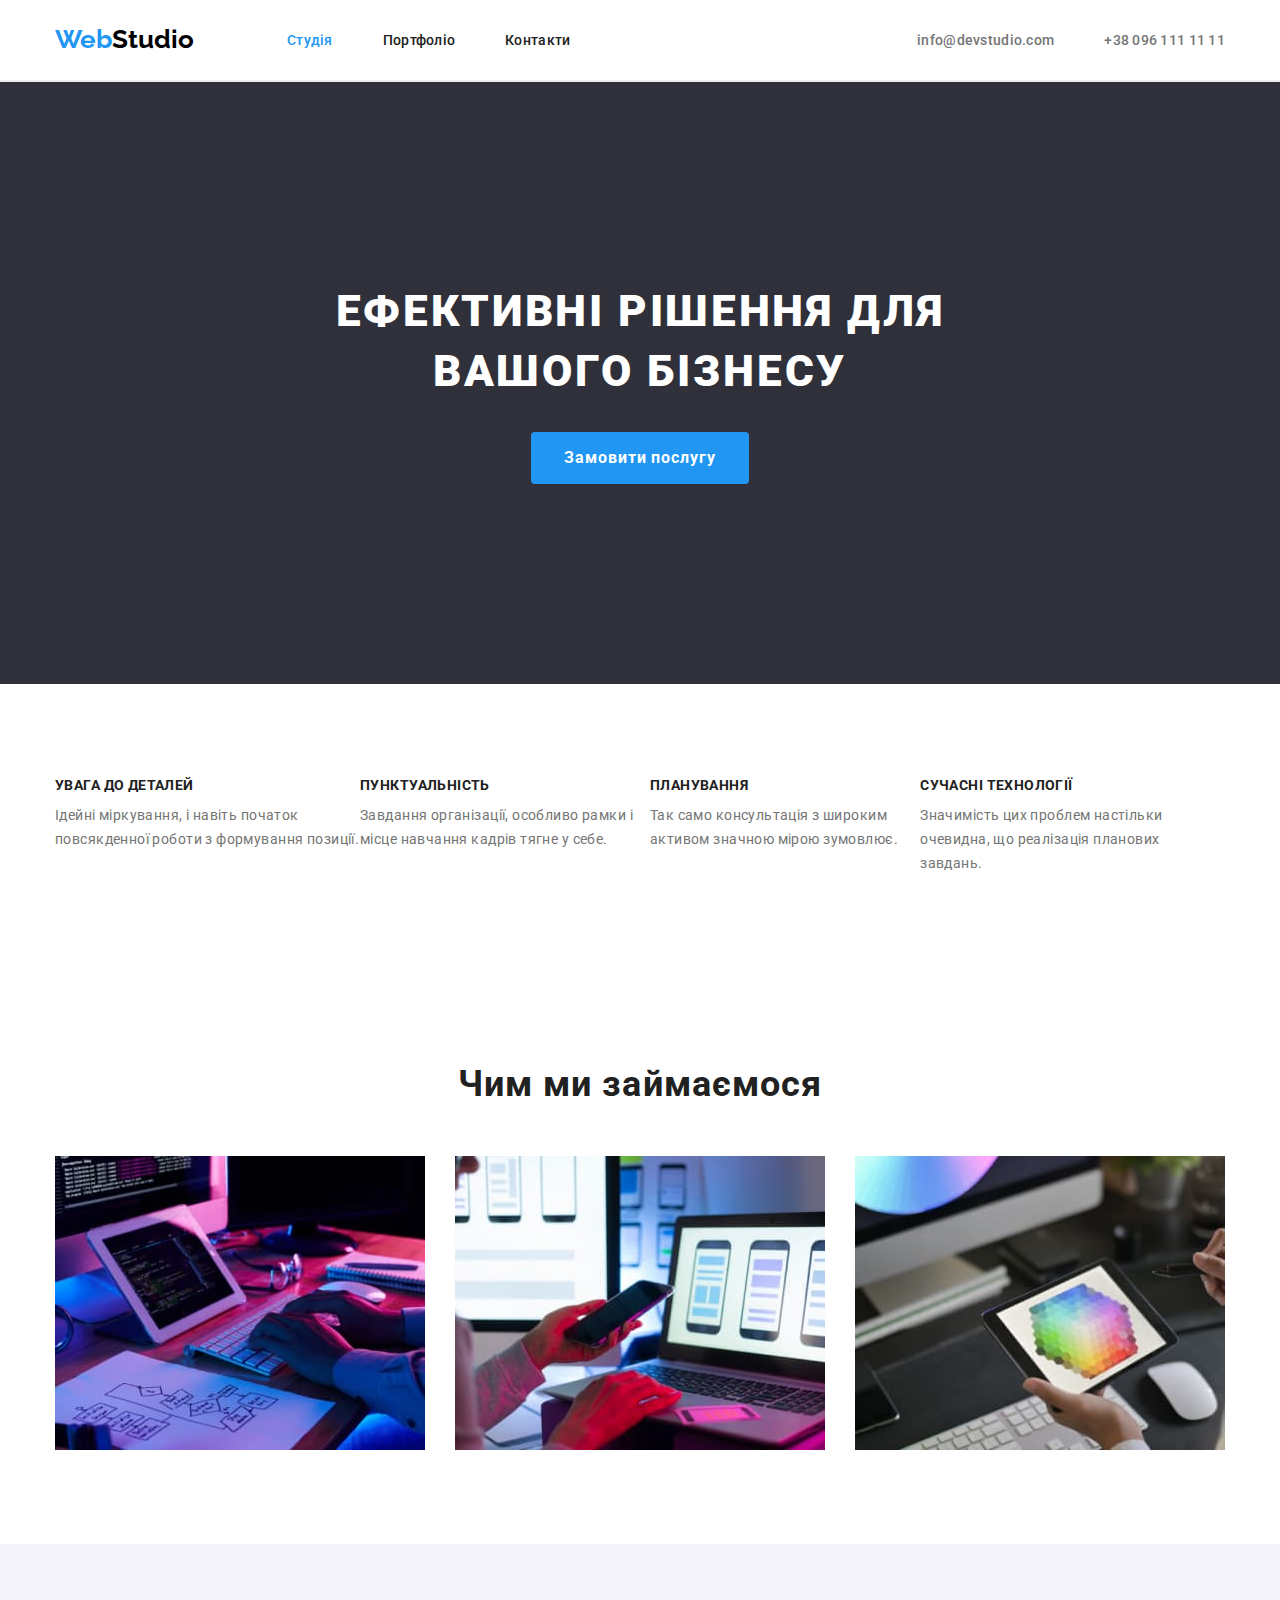
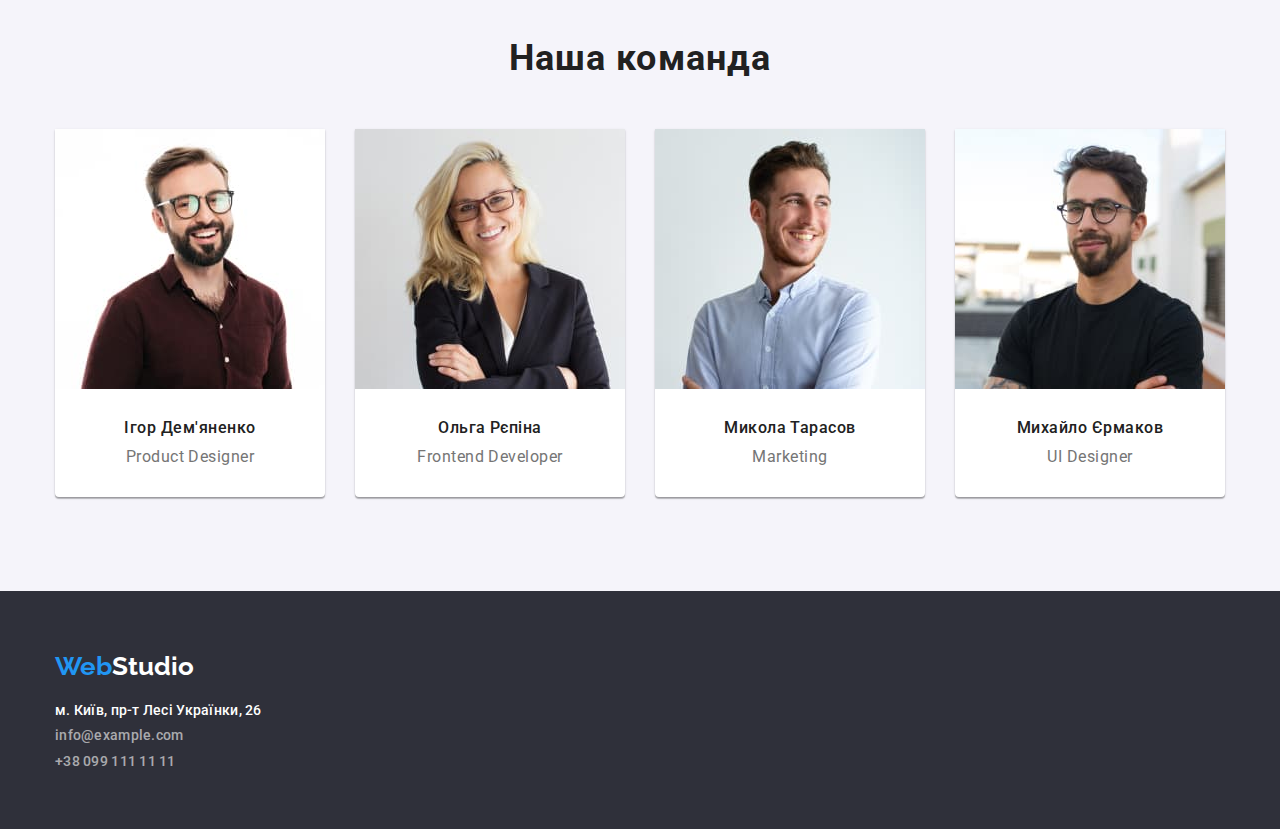
==== commit 84ed6069: "Готове дз 3" ====
--- a/index.html
+++ b/index.html
@@ -5,6 +5,8 @@
     <meta http-equiv="X-UA-Compatible" content="IE=edge" />
     <meta name="viewport" content="width=device-width, initial-scale=1.0" />
     <title>Студія</title>
+    <link rel="preconnect" href="https://fonts.googleapis.com" />
+    <link rel="preconnect" href="https://fonts.gstatic.com" crossorigin />
     <link
       href="https://fonts.googleapis.com/css2?family=Raleway:wght@700&family=Roboto:wght@400;500;700;900&display=swap"
       rel="stylesheet"
@@ -26,22 +28,24 @@
             <a class="logo" href="./index.html"><span class="blue">Web</span>Studio</a>
 
             <!-- НАВІГАЦІЙНИЙ СПИСОК -->
-            <ul class="nav-list">
-              <li class="nav-item"><a class="nav-link current" href="">Студія</a></li>
+            <ul class="nav-list list">
+              <li class="nav-item"><a class="nav-link link-padding current" href="">Студія</a></li>
               <li class="nav-item">
-                <a class="nav-link" href="./portfolio.html">Портфоліо</a>
+                <a class="nav-link link-padding" href="./portfolio.html">Портфоліо</a>
               </li>
-              <li class="nav-item"><a class="nav-link" href="">Контакти</a></li>
+              <li class="nav-item link-padding"><a class="nav-link" href="">Контакти</a></li>
             </ul>
           </nav>
 
           <!-- ПОСИЛАННЯ АУТЕНТИФІКАЦІЇ -->
-          <ul class="auth-list">
+          <ul class="auth-list list">
             <li class="auth-item">
-              <a class="auth-link" href="mailto:info@devstudio.com">info@devstudio.com</a>
+              <a class="auth-link link-padding" href="mailto:info@devstudio.com">
+                info@devstudio.com
+              </a>
             </li>
             <li class="auth-item">
-              <a class="auth-link" href="tel:+380961111111">+38 096 111 11 11</a>
+              <a class="auth-link link-padding" href="tel:+380961111111">+38 096 111 11 11</a>
             </li>
           </ul>
         </div>
@@ -51,9 +55,12 @@
     <!-- HEADER END -->
     <main>
       <!-- ГЕРОЙ -->
-      <section class="hero section">
-        <div class="container">
-          <h1 class="hero-title">Ефективні рішення для вашого бізнесу</h1>
+      <section class="hero">
+        <div class="container">
+          <h1 class="hero-title">
+            Ефективні рішення для <br />
+            вашого бізнесу
+          </h1>
           <button class="hero-button" type="button">Замовити послугу</button>
         </div>
       </section>
@@ -61,8 +68,8 @@
       <!-- СИЛЬНІ СТОРОНИ -->
       <section class="section">
         <div class="container">
-          <h2 class="section-title">Наші сильні сторони</h2>
-          <ul class="pros-list">
+          <h2 class="section-title visually-hidden">Наші сильні сторони</h2>
+          <ul class="pros-list list">
             <li class="pros-item">
               <h3 class="pros-title">увага до деталей</h3>
               <p class="pros-text">
@@ -95,7 +102,7 @@
       <section class="section">
         <div class="container">
           <h2 class="section-title">Чим ми займаємося</h2>
-          <ul class="work-list">
+          <ul class="work-list list">
             <li class="work-item">
               <img
                 class="work-img"
@@ -131,7 +138,7 @@
       <section class="section bg-light">
         <div class="container">
           <h2 class="section-title">Наша команда</h2>
-          <ul class="team-list">
+          <ul class="team-list list">
             <li class="team-item">
               <img
                 class="team-img"
@@ -186,7 +193,7 @@
       <div class="container">
         <a class="logo color-white margin-logo" href=""><span class="blue">Web</span>Studio</a>
         <address class="footer-address">
-          <ul class="nav-list list-block">
+          <ul class="nav-list list list-block">
             <li class="nav-item">
               <a
                 class="nav-link color-white"
--- a/css/style.css
+++ b/css/style.css
@@ -1,17 +1,22 @@
 :root {
+  /* text colors */
   --main-color: #212121;
   --secondary-color: #757575;
   --active-color: #2196f3;
   --white-color: #ffffff;
-  --link-color-rgba: rgba(255, 255, 255, 0.6);
+  --link-color-rgba-60: rgba(255, 255, 255, 0.6);
+  /* background color */
   --bg-dark: #2f303a;
   --bg-light: #f5f4fa;
   --border-color: #eeeeee;
   --header-line: #ececec;
+  /* fonts */
+  --main-font: 'Roboto', sans-serif;
+  --secondary-font: 'Raleway', sans-serif;
 }
 body {
   color: var(--main-color);
-  font-family: 'Roboto', sans-serif;
+  font-family: var(--main-font);
 }
 h1,
 h2,
@@ -54,8 +59,6 @@
   display: flex;
   justify-content: space-between;
   align-items: center;
-  padding-top: 24px;
-  padding-bottom: 25px;
 }
 .header-nav {
   display: flex;
@@ -74,12 +77,13 @@
 .blue {
   color: var(--active-color);
 }
+.list {
+  list-style: none;
+}
 .nav-list {
   display: flex;
 
   margin-left: 93px;
-
-  list-style: none;
 }
 .nav-item {
   margin-left: 50px;
@@ -88,6 +92,8 @@
   margin-left: 0;
 }
 .nav-link {
+  display: block;
+
   font-weight: 500;
   font-size: 14px;
   line-height: 1.15;
@@ -97,6 +103,9 @@
 
   text-decoration: none;
 }
+.link-padding {
+  padding: 32px 0;
+}
 .nav-list .nav-link.current {
   color: var(--active-color);
 }
@@ -107,8 +116,6 @@
 .auth-list {
   display: flex;
   align-items: center;
-
-  list-style: none;
 }
 .auth-item {
 }
@@ -136,7 +143,10 @@
 /* ГЕРОЙ */
 .hero {
   background-color: var(--bg-dark);
-  text-align: center;
+
+  text-align: center;
+
+  padding: 200px 0;
 }
 .hero-title {
   font-weight: 900;
@@ -147,6 +157,8 @@
   text-transform: uppercase;
 
   color: var(--white-color);
+
+  margin-bottom: 30px;
 }
 .hero-button {
   font-family: inherit;
@@ -178,11 +190,14 @@
   line-height: 1.16;
   text-align: center;
   letter-spacing: 0.03em;
+
+  margin-bottom: 50px;
 }
 /* ////яке повторюється */
 
 .pros-list {
-  list-style: none;
+  display: flex;
+  justify-content: space-between;
 }
 .pros-item {
 }
@@ -192,6 +207,8 @@
   line-height: 1.14;
   letter-spacing: 0.03em;
   text-transform: uppercase;
+
+  margin-bottom: 10px;
 }
 .pros-text {
   font-size: 14px;
@@ -204,7 +221,8 @@
 
 /* ЧИМ ЗАЙМАЄМОСЬ */
 .work-list {
-  list-style: none;
+  display: flex;
+  justify-content: space-between;
 }
 .work-item {
 }
@@ -216,24 +234,39 @@
   background-color: var(--bg-light);
 }
 .team-list {
-  list-style: none;
+  display: flex;
+  justify-content: space-between;
 }
 .team-item {
+  background-color: var(--white-color);
+
+  box-shadow: 0px 1px 3px rgba(0, 0, 0, 0.12), 0px 1px 1px rgba(0, 0, 0, 0.14),
+    0px 2px 1px rgba(0, 0, 0, 0.2);
+  border-radius: 0px 0px 4px 4px;
 }
 .team-img {
+  margin-bottom: 30px;
 }
 .team-title {
   font-weight: 500;
   font-size: 16px;
   line-height: 1.18;
   letter-spacing: 0.03em;
+
+  text-align: center;
+
+  margin-bottom: 10px;
 }
 .team-text {
   font-size: 16px;
   line-height: 1.18;
   letter-spacing: 0.03em;
 
+  text-align: center;
+
   color: var(--secondary-color);
+
+  margin-bottom: 30px;
 }
 
 /* FOOTER */
@@ -246,7 +279,7 @@
   color: var(--white-color);
 }
 .color-rgba {
-  color: var(--link-color-rgba);
+  color: var(--link-color-rgba-60);
 }
 .footer-address {
   font-style: normal;
@@ -276,8 +309,6 @@
   display: flex;
   justify-content: center;
   margin-bottom: 50px;
-
-  list-style: none;
 }
 .filter-item {
   display: inline-block;
@@ -314,8 +345,6 @@
 .projects-list {
   display: flex;
   flex-wrap: wrap;
-
-  list-style: none;
 }
 .projects-item {
   width: calc((100% - 60px) / 3);
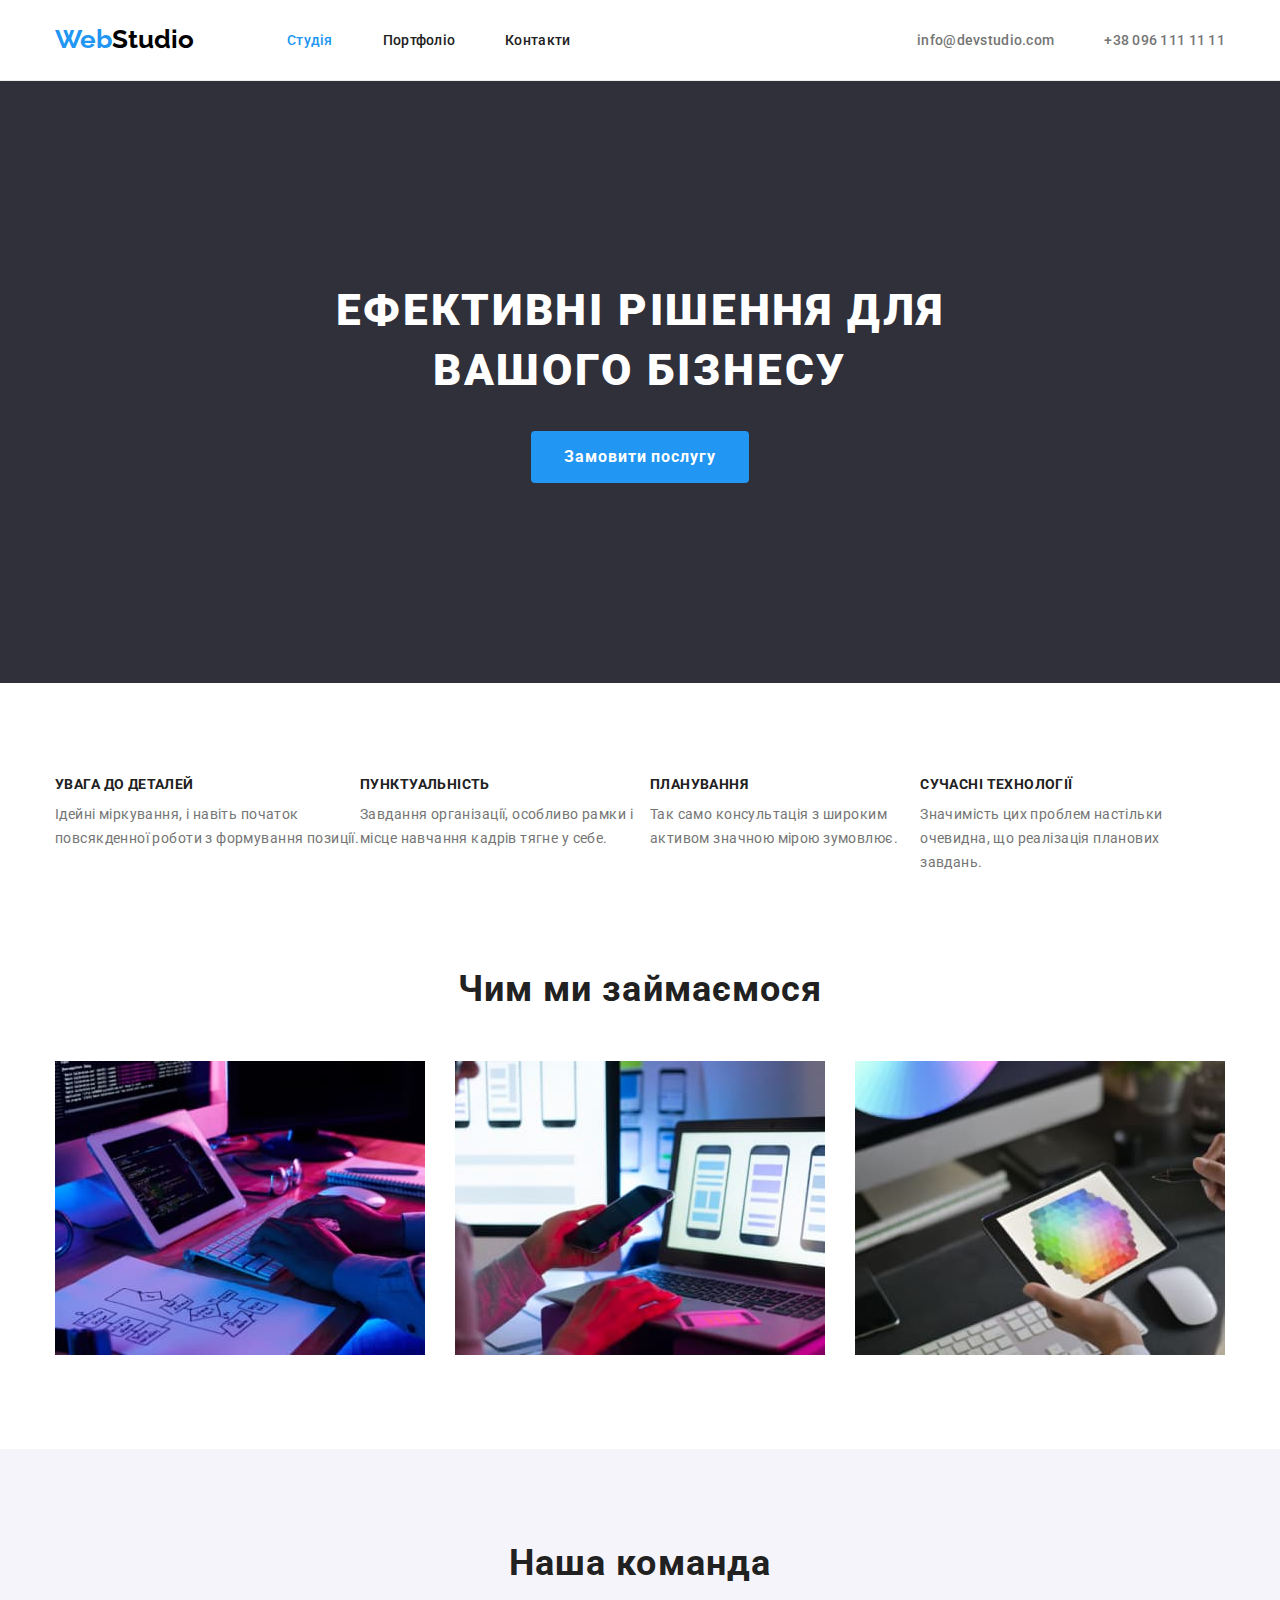
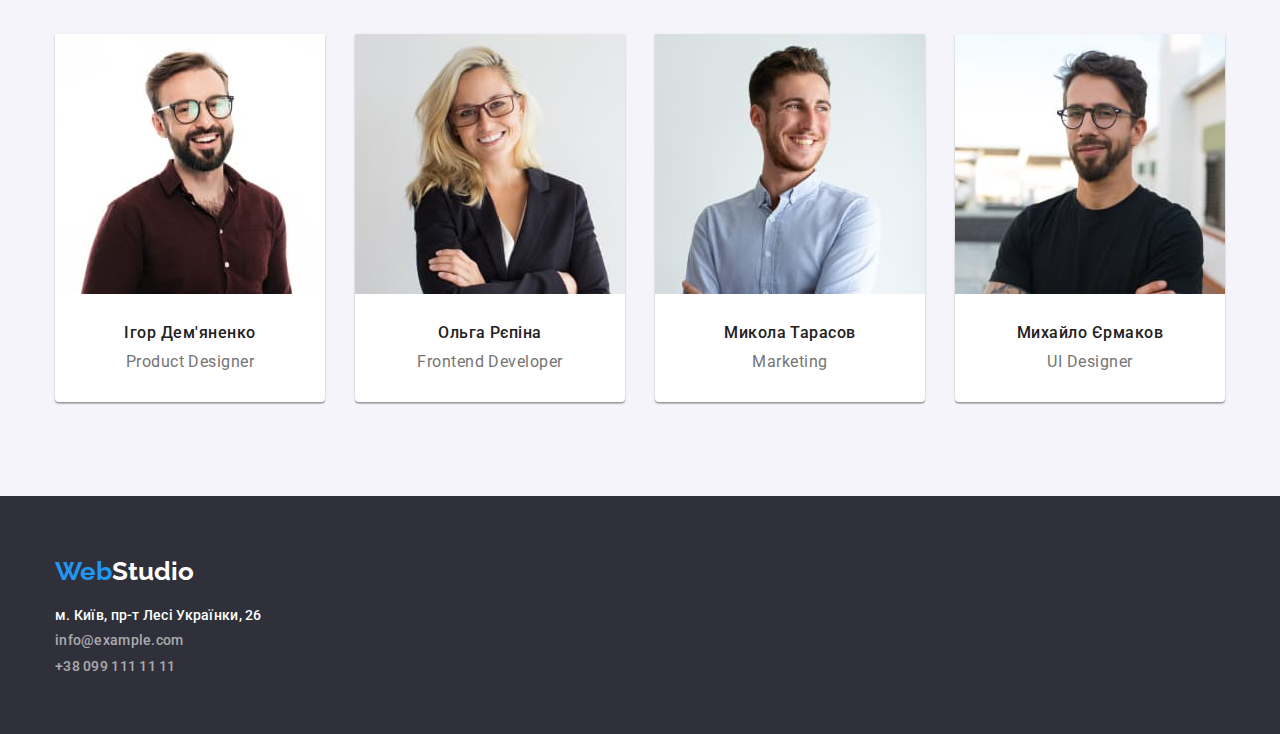
==== commit 2b343658: "виправив дз" ====
--- a/index.html
+++ b/index.html
@@ -33,7 +33,7 @@
               <li class="nav-item">
                 <a class="nav-link link-padding" href="./portfolio.html">Портфоліо</a>
               </li>
-              <li class="nav-item link-padding"><a class="nav-link" href="">Контакти</a></li>
+              <li class="nav-item"><a class="nav-link link-padding" href="">Контакти</a></li>
             </ul>
           </nav>
 
@@ -99,7 +99,7 @@
       </section>
 
       <!-- ЧИМ ЗАЙМАЄМОСЬ -->
-      <section class="section">
+      <section class="section section-padding">
         <div class="container">
           <h2 class="section-title">Чим ми займаємося</h2>
           <ul class="work-list list">
--- a/css/style.css
+++ b/css/style.css
@@ -48,6 +48,7 @@
 
 /* HEADER */
 .header {
+  border-bottom: 1px solid var(--header-line);
 }
 /* КОНТЕЙНЕР  */
 .container {
@@ -136,9 +137,6 @@
 .auth-link:focus {
   color: var(--active-color);
 }
-.header-line {
-  border: 1px solid var(--header-line);
-}
 
 /* ГЕРОЙ */
 .hero {
@@ -184,6 +182,9 @@
 .section {
   padding: 94px 0;
 }
+.section-padding {
+  padding-top: 0;
+}
 .section-title {
   font-weight: 700;
   font-size: 36px;
@@ -380,9 +381,8 @@
   line-height: 2;
   letter-spacing: 0.06em;
 
-  padding-top: 20px;
-  padding-bottom: 4px;
-  padding-left: 24px;
+  padding: 20px 0 0 24px;
+  margin-bottom: 4px;
 }
 .projects-text {
   font-weight: 400;
@@ -391,7 +391,7 @@
   letter-spacing: 0.03em;
 
   padding-left: 24px;
-  padding-bottom: 20px;
+  margin-bottom: 20px;
 
   color: var(--secondary-color);
 }
